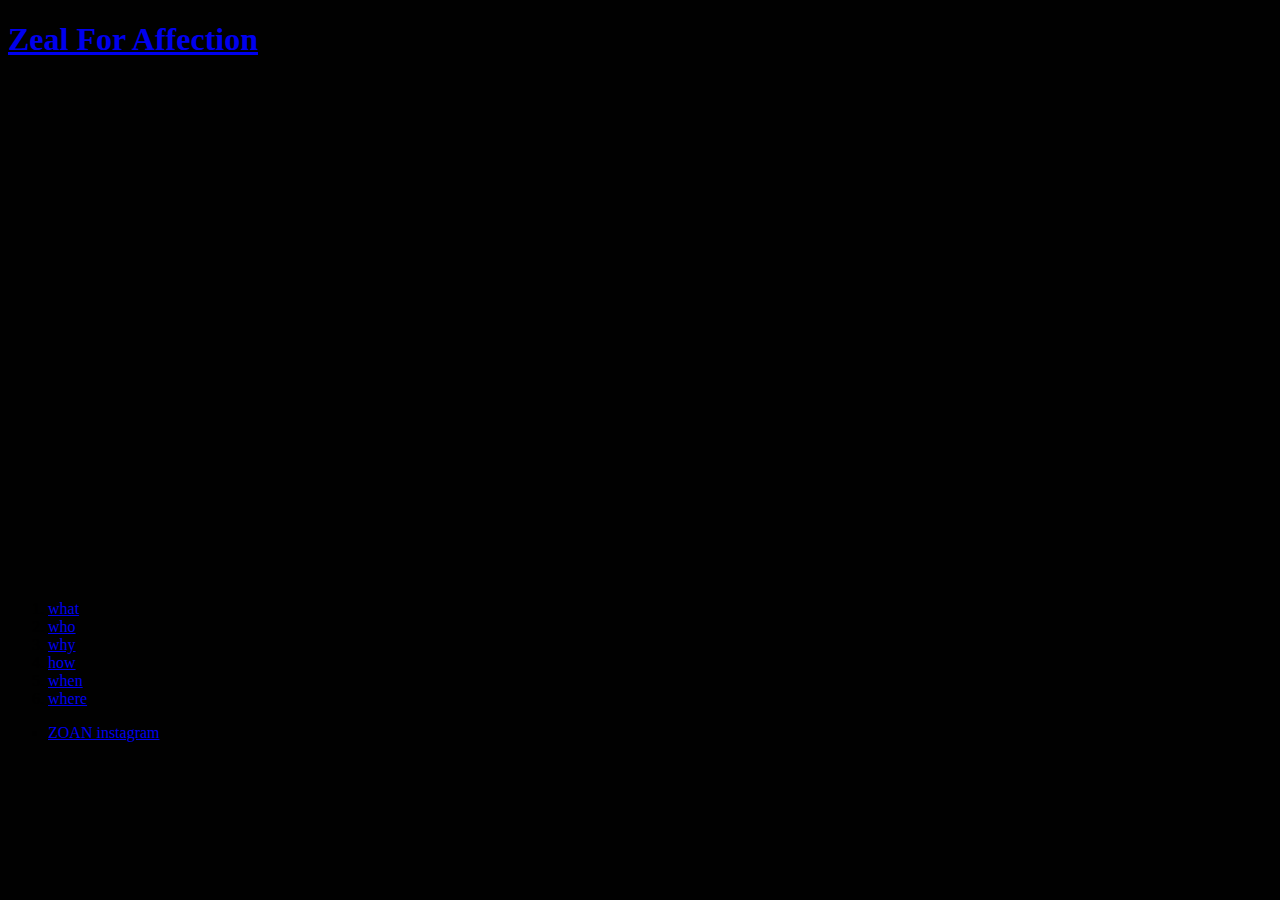
==== index.html @ 75515f83 "ZOAN 1" ====
<!DOCTYPE html>
<html lang="ko">
<head>
    <meta charset="UTF-8">
    <title>ZOAN</title>
</head>

<body bgcolor="#010101">
    <h1><a href="index.html">Zeal For Affection</a></h1>
    <iframe width="100%" height="500" src="https://www.youtube.com/embed/V0DCDa01f20" title="YouTube video player" frameborder="0" allow="accelerometer; autoplay; clipboard-write; encrypted-media; gyroscope; picture-in-picture" allowfullscreen></iframe>
    <ol>
        <li><a href="index2.html" title="ZOAN">what</a></li>
        <li><a href="index3.html" title="ZOAN">who</a></li>
        <li><a href="index4.html" title="ZOAN">why</a></li>
        <li><a href="index5.html" title="ZOAN">how</a></li>
        <li><a href="index6.html" title="ZOAN">when</a></li>
        <li><a href="index7.html" title="ZOAN">where</a></li>
    </ol>
    <ul>
        <li><a target="_blank" href="https://www.instagram.com/zealforaffection/" title="instagram">ZOAN instagram</a></li>
    </ul>

</body></html>
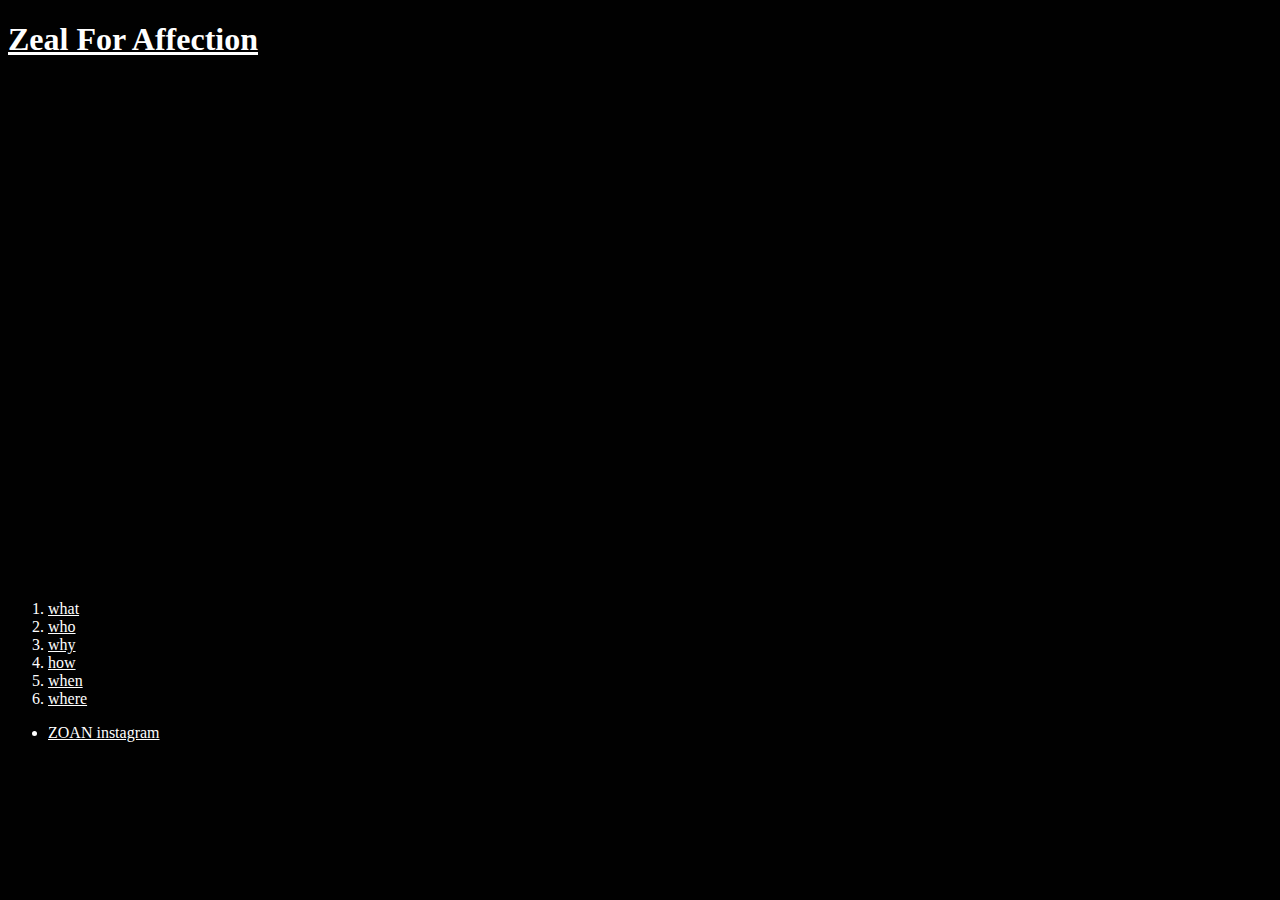
==== commit 3764f0b0: "ZOAN 1" ====
--- a/index.html
+++ b/index.html
@@ -3,6 +3,23 @@
 <head>
     <meta charset="UTF-8">
     <title>ZOAN</title>
+        <style type="text/css">
+        ol {
+            color: white;
+        }
+
+        a {
+            color: white;
+        }
+
+        h2 {
+            color: white
+        }
+
+        li {
+            color: white
+        }
+    </style>
 </head>
 
 <body bgcolor="#010101">
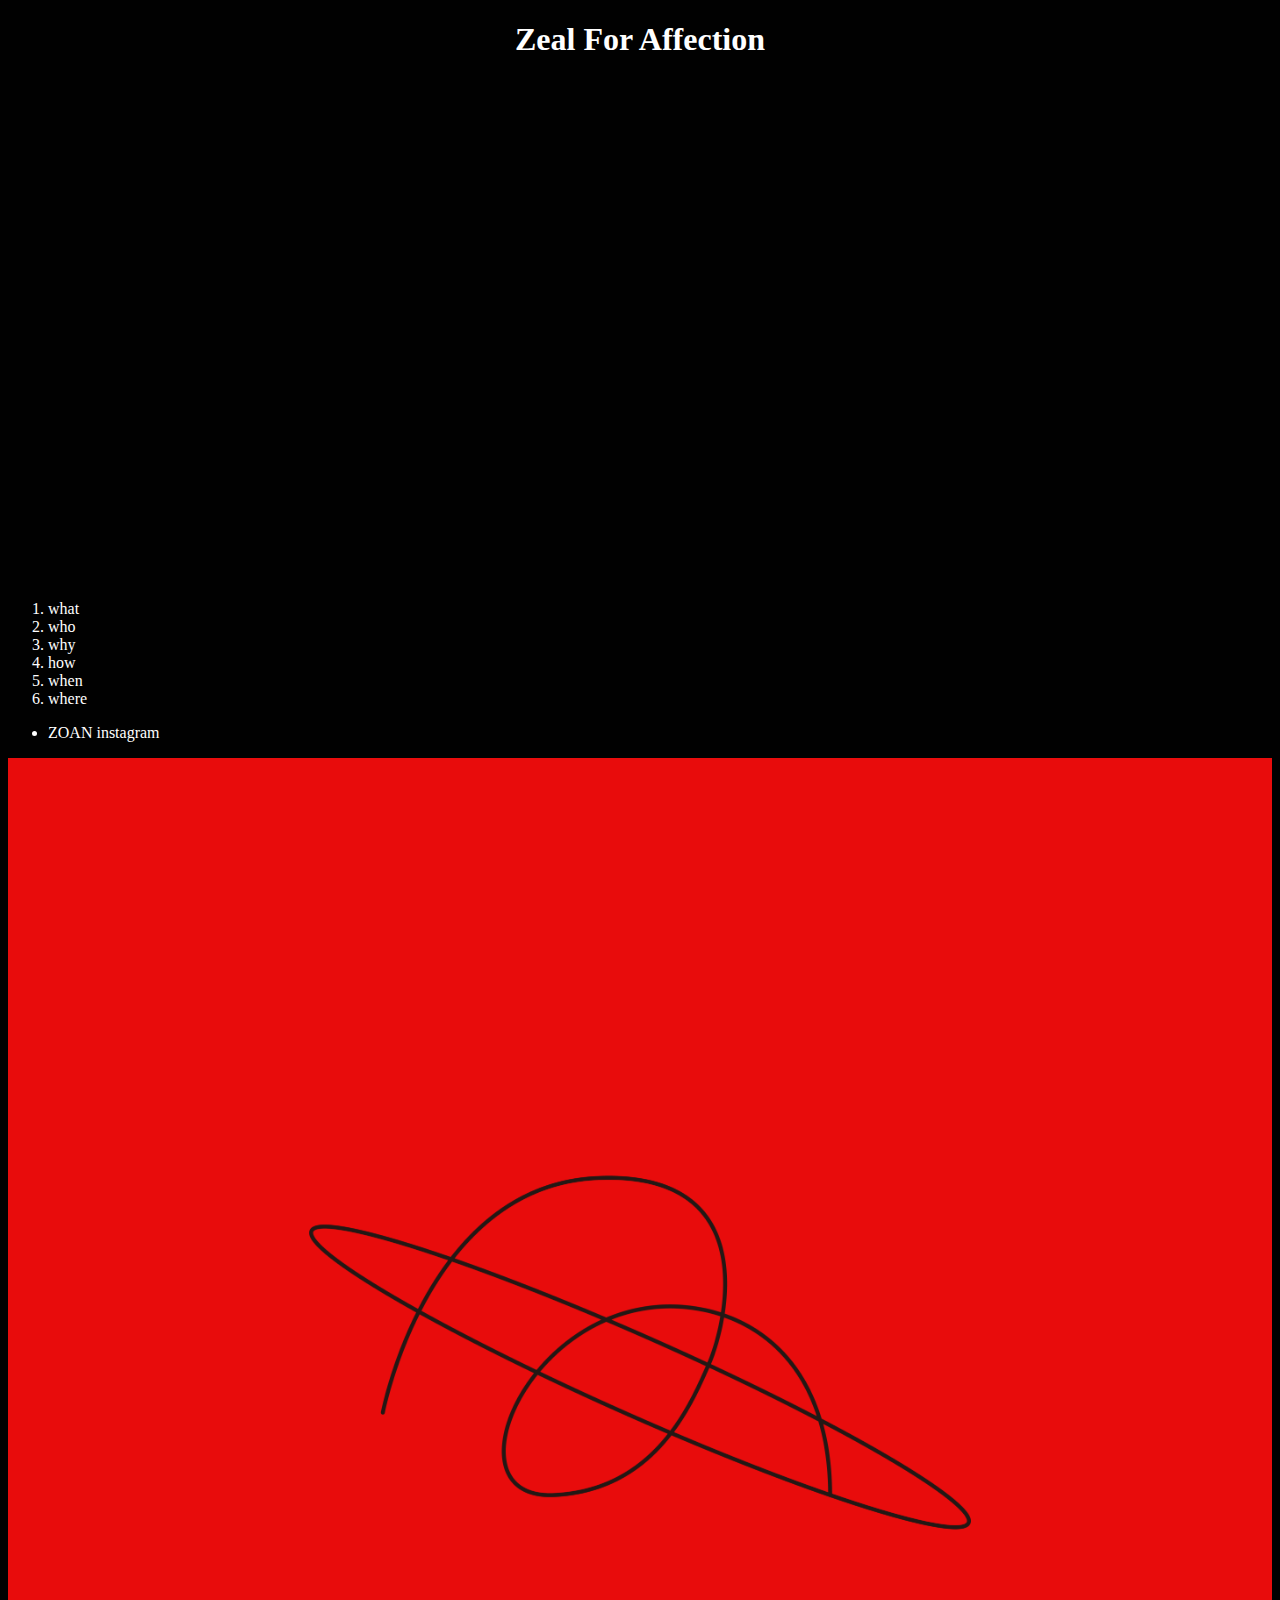
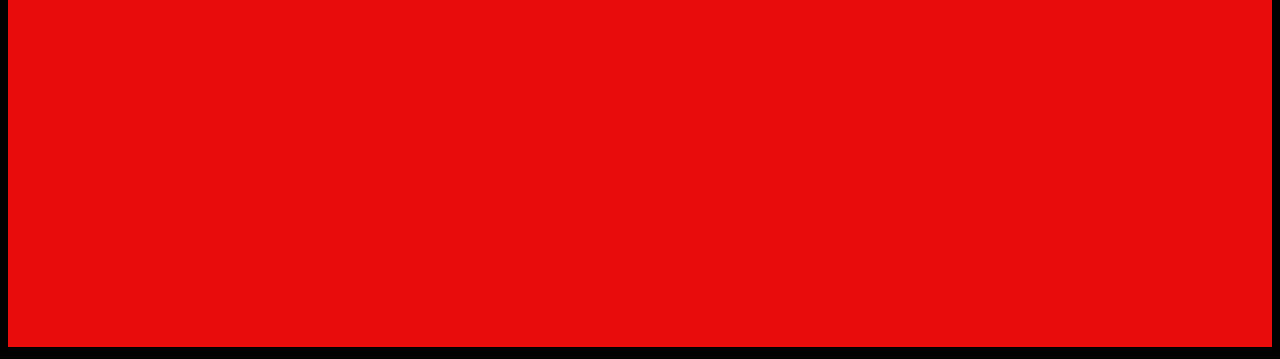
==== commit 81d79541: "ZOAN 1" ====
--- a/index.html
+++ b/index.html
@@ -3,23 +3,7 @@
 <head>
     <meta charset="UTF-8">
     <title>ZOAN</title>
-        <style type="text/css">
-        ol {
-            color: white;
-        }
-
-        a {
-            color: white;
-        }
-
-        h2 {
-            color: white
-        }
-
-        li {
-            color: white
-        }
-    </style>
+    <link rel="stylesheet" href="style.css">
 </head>
 
 <body bgcolor="#010101">
@@ -36,5 +20,6 @@
     <ul>
         <li><a target="_blank" href="https://www.instagram.com/zealforaffection/" title="instagram">ZOAN instagram</a></li>
     </ul>
+    <img src="red%20zoan%20logo.png">
 
 </body></html>
--- a/style.css
+++ b/style.css
@@ -0,0 +1,27 @@
+ol {
+    color: white;
+}
+
+a {
+    color: white;
+    text-decoration: none;
+}
+
+h1 {
+    color: white;
+    text-align: center;
+}
+
+h2 {
+    color: white;
+    font-size: 80px;
+}
+
+li {
+    color: white;
+}
+
+img {
+    width: 100%;
+    height: 100%
+}
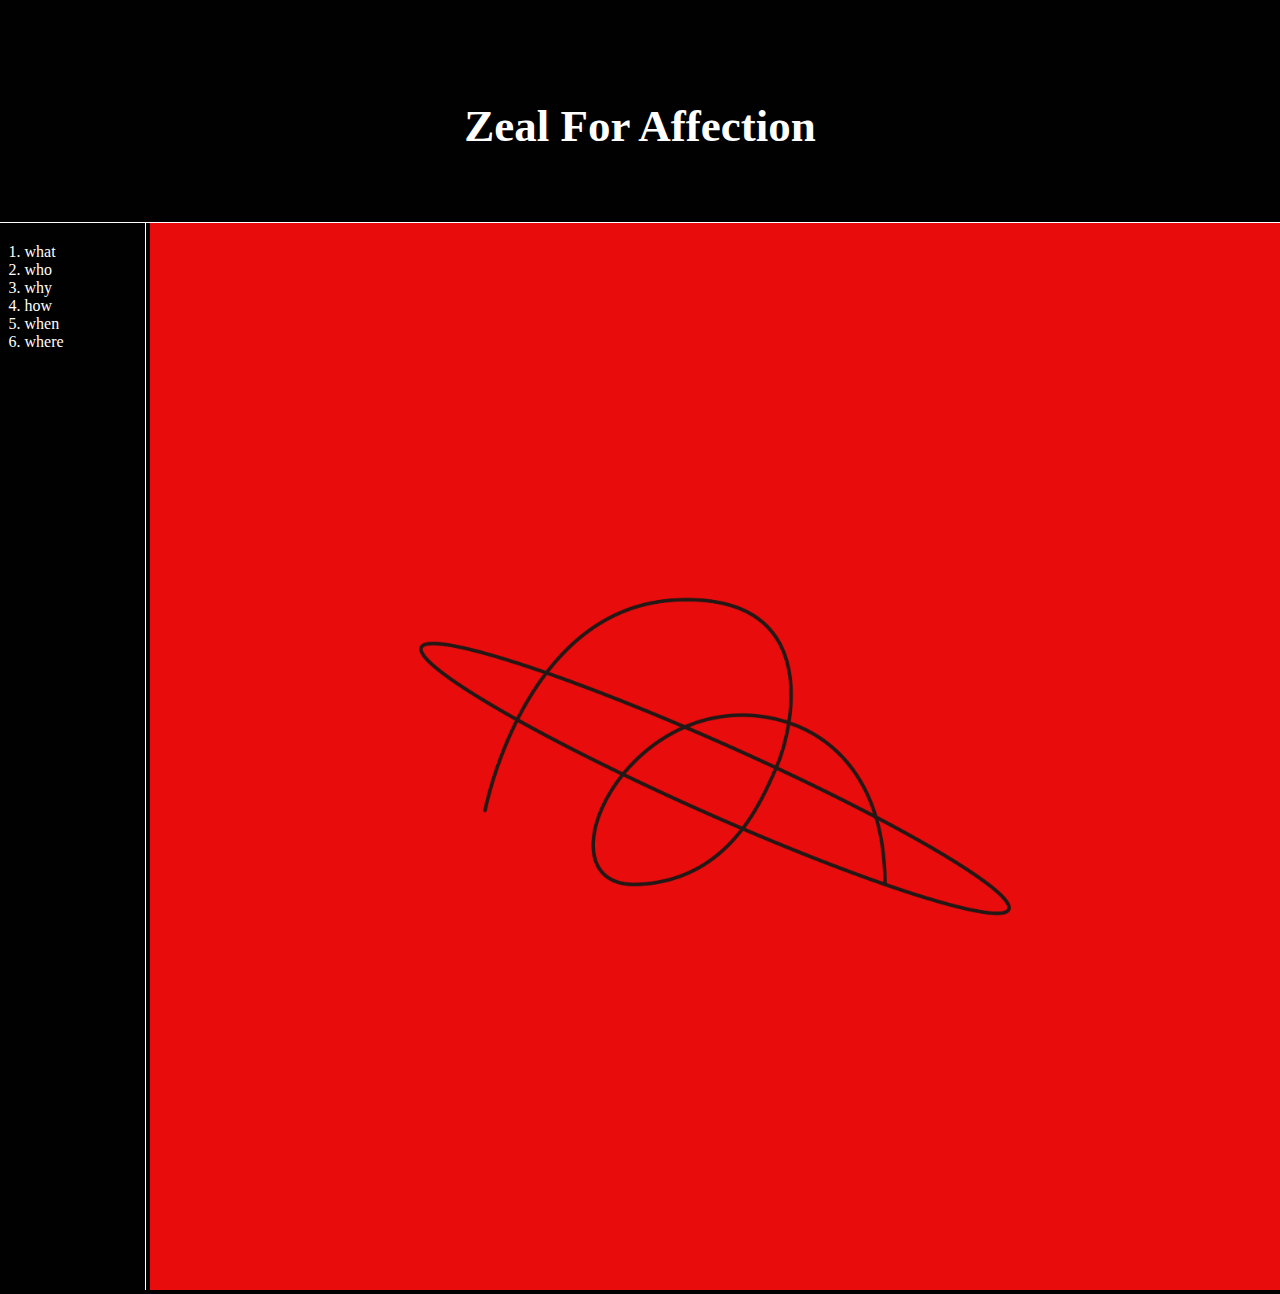
==== commit 0421a45d: "ZOAN 1" ====
--- a/index.html
+++ b/index.html
@@ -8,18 +8,18 @@
 
 <body bgcolor="#010101">
     <h1><a href="index.html">Zeal For Affection</a></h1>
-    <iframe width="100%" height="500" src="https://www.youtube.com/embed/V0DCDa01f20" title="YouTube video player" frameborder="0" allow="accelerometer; autoplay; clipboard-write; encrypted-media; gyroscope; picture-in-picture" allowfullscreen></iframe>
-    <ol>
-        <li><a href="index2.html" title="ZOAN">what</a></li>
-        <li><a href="index3.html" title="ZOAN">who</a></li>
-        <li><a href="index4.html" title="ZOAN">why</a></li>
-        <li><a href="index5.html" title="ZOAN">how</a></li>
-        <li><a href="index6.html" title="ZOAN">when</a></li>
-        <li><a href="index7.html" title="ZOAN">where</a></li>
-    </ol>
-    <ul>
-        <li><a target="_blank" href="https://www.instagram.com/zealforaffection/" title="instagram">ZOAN instagram</a></li>
-    </ul>
-    <img src="red%20zoan%20logo.png">
+    <div id="grid">
+        <ol>
+            <li><a href="index2.html" title="ZOAN">what</a></li>
+            <li><a href="index3.html" title="ZOAN">who</a></li>
+            <li><a href="index4.html" title="ZOAN">why</a></li>
+            <li><a href="index5.html" title="ZOAN">how</a></li>
+            <li><a href="index6.html" title="ZOAN">when</a></li>
+            <li><a href="index7.html" title="ZOAN">where</a></li>
+        </ol>
+        <div>
+            <a target="_blank" href="https://www.instagram.com/zealforaffection/" title="instagram"><img src="red%20zoan%20logo.png"></a>
+        </div>
+    </div>
 
 </body></html>
--- a/style.css
+++ b/style.css
@@ -1,5 +1,10 @@
 ol {
     color: white;
+    border-right: 1px solid white;
+    width: 100px;
+    margin: 0;
+    margin-left: 3%;
+    padding: 20px;
 }
 
 a {
@@ -10,11 +15,16 @@
 h1 {
     color: white;
     text-align: center;
+    font-size: 45px;
+    border-bottom: 1px solid white;
+    margin: 0;
+    padding-bottom: 70px;
+    padding-top: 100px;
 }
 
 h2 {
     color: white;
-    font-size: 80px;
+    font-size: 50px;
 }
 
 li {
@@ -25,3 +35,16 @@
     width: 100%;
     height: 100%
 }
+
+body {
+    margin: 0px;
+}
+
+#grid {
+    display: grid;
+    grid-template-columns: 150px 1fr;
+}
+#word {
+    padding-left: 10%;
+    padding-right: 10%;
+}